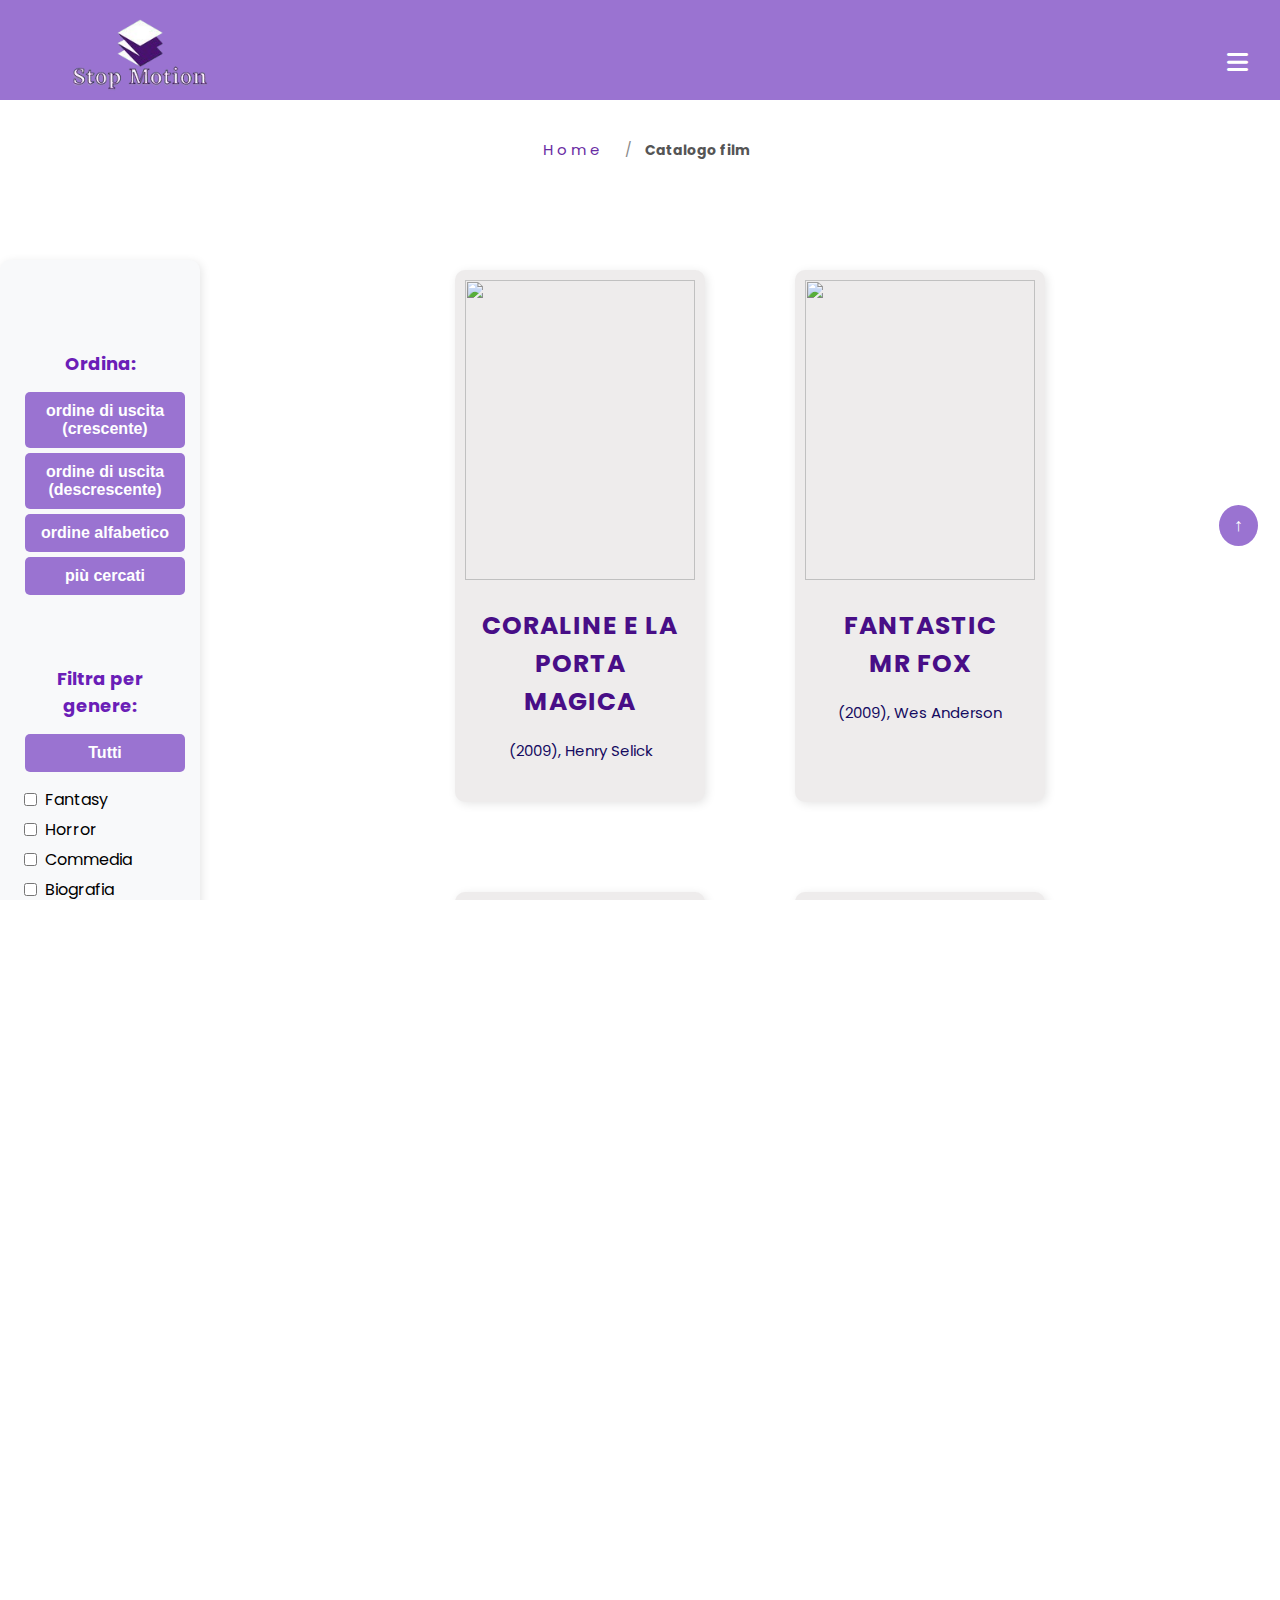
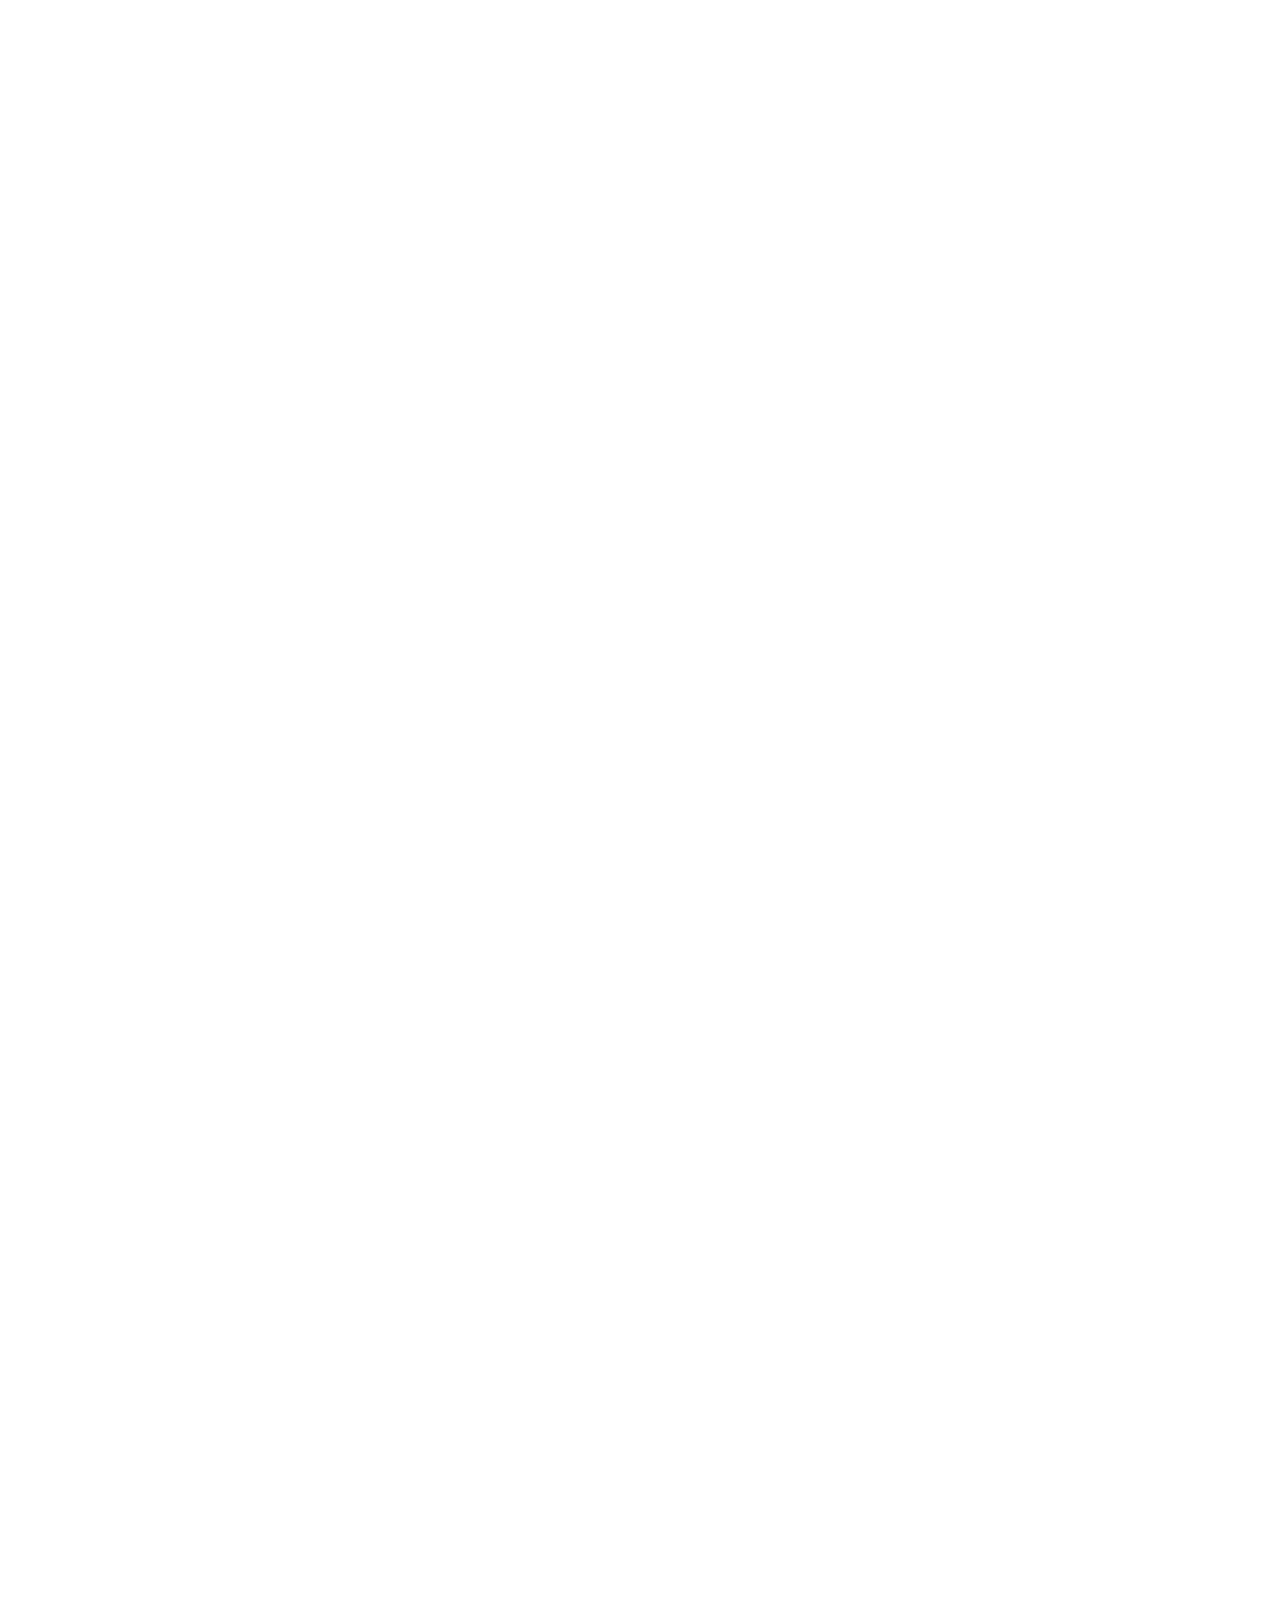
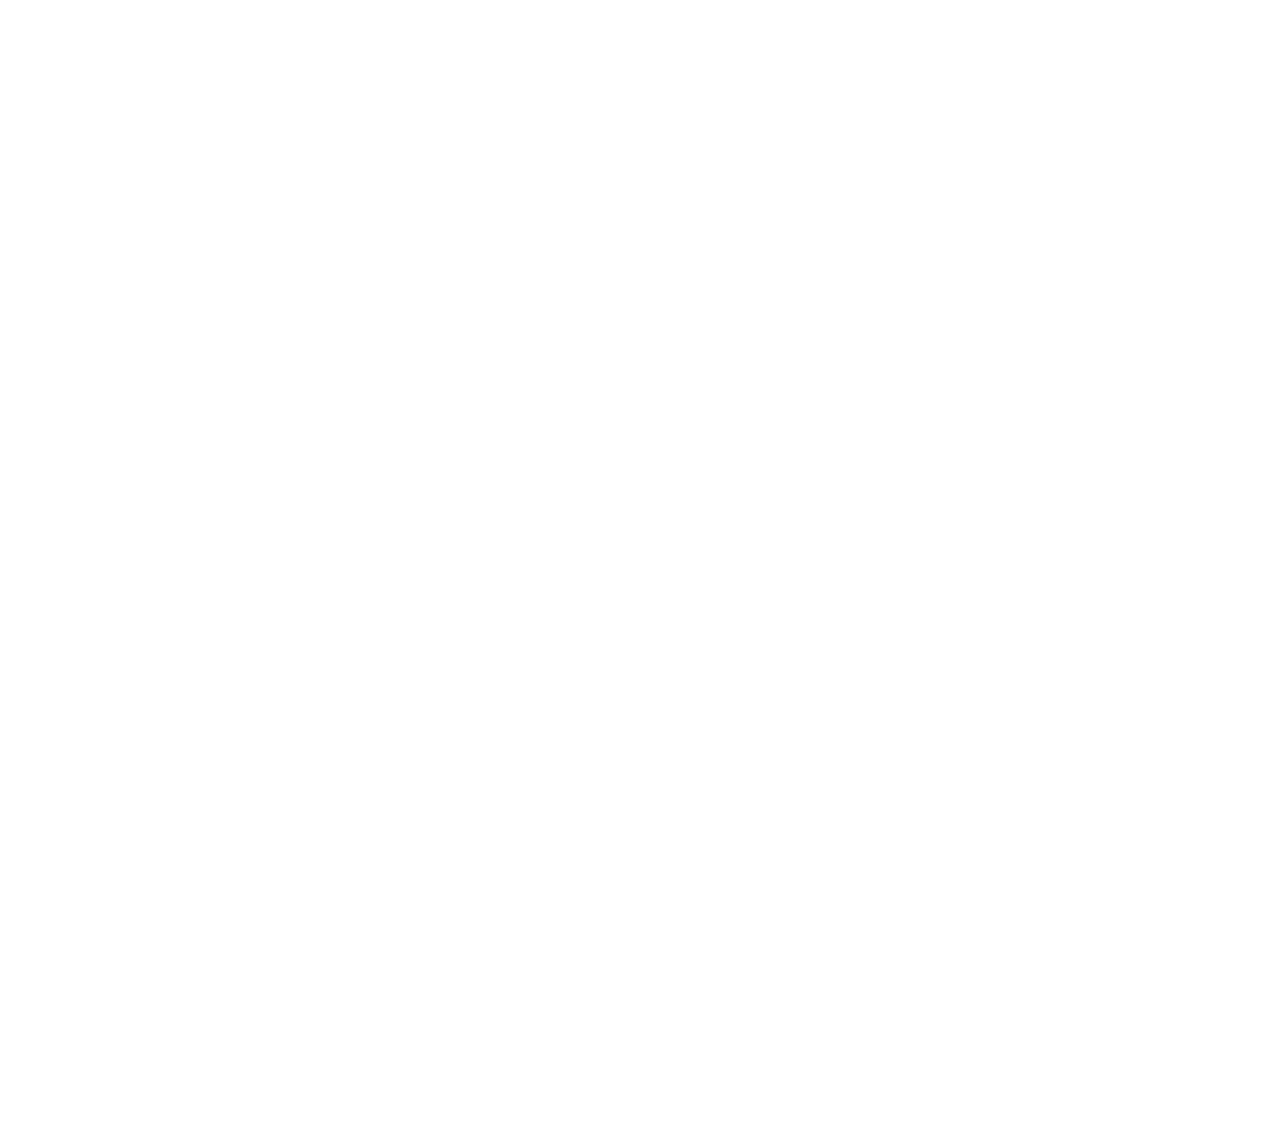
==== catalogo.html @ 1bb4f814 "Add files via upload" ====
<!DOCTYPE html>
<html lang="it">
<head>
    <meta charset="UTF-8">
    <meta name="viewport" content="width=device-width, initial-scale=1.0">
    <title>Catalogo film</title>


    <link rel="icon" href="favicon.png" type="image/png">
    
    <link rel="stylesheet" href="style.css">
    <link rel="stylesheet" href="https://cdnjs.cloudflare.com/ajax/libs/font-awesome/6.7.2/css/all.min.css" integrity="sha512-Evv84Mr4kqVGRNSgIGL/F/aIDqQb7xQ2vcrdIwxfjThSH8CSR7PBEakCr51Ck+w+/U6swU2Im1vVX0SVk9ABhg==" crossorigin="anonymous" referrerpolicy="no-referrer" />

    <link rel="schema.DC" href="http://purl.org/dc/elements/1.1/"/>

    <META name="DC.Title" content="Stop Motion"/>
    <META name="DC.Creator" content="Sofia Olivieri"/>
    <META name="DC.Subject" content="film in stop motion"/>
    <META name="DC.Description" content="Un catalogo contenete i film più importanti realizzati in stop motion"/>
    <META name="DC.Publisher" content="Github Pages"/>
    <META name="DC.Date" content="2/3/25"/>
    <META name="DC.Type" content="Catalogo web"/>
    <META name="DC.Format" content="Sito web"/>
    <META name="DC.Source" content="Catalogo film in stop motion"/>
    <META name="DC.Language" content="It"/>
    
</head>
<body>
    <header>
        <div class="wrapper">
            <div class="logo">
                <a href="index.html">
                    <img src="logo.png" alt="Logo">
                </a>
            </div>
    
            <button class="menu-toggle" aria-label="Toggle menu">
                <i class="fa-solid fa-bars"></i>
            </button>
    
            <nav class="nav-menu">
                <a href="index.html">Home</a>
                <a href="catalogo.html">Catalogo film</a>
                <a href="#">Registi e non</a>
                <a href="#">Tecniche</a>
                <a href="storia.html">Storia della stop motion</a>
                <a href="#">Tipologie</a>
                <a href="#">Controversie e questioni</a>
                <a href="login.html" class="profile-icon">
                    <i class="fa-solid fa-user"></i>
                </a>
            </nav>   
        </div>
    </header>
    
<nav class="breadcrumb-nav" aria-label="breadcrumb">
    <ol class="breadcrumb">
        <li><a href="index.html">Home</a></li>
        <li class="current">Catalogo film</li>
    </ol>
</nav>
<div class="catalog-container">

    <aside class="filter-sidebar">
        <h3>Ordina:</h3>
        <button class="filter-btn" data-filter="all">ordine di uscita (crescente)</button>
        <button class="filter-btn" data-filter="all">ordine di uscita (descrescente)</button>
        <button class="filter-btn" data-filter="all">ordine alfabetico</button>
        <button class="filter-btn" data-filter="all">più cercati</button>

        <h3>Filtra per genere:</h3>

        <button class="filter-btn active" data-filter="all">Tutti</button>


        <div class="filter-options">
            <label>
                <input type="checkbox" class="genre-checkbox" value="fantasy"> Fantasy
            </label>
            <label>
                <input type="checkbox" class="genre-checkbox" value="horror"> Horror
            </label>
            <label>
                <input type="checkbox" class="genre-checkbox" value="comedy"> Commedia
            </label>
            <label>
                <input type="checkbox" class="genre-checkbox" value="comedy"> Biografia
            </label>
            <label>
                <input type="checkbox" class="genre-checkbox" value="comedy"> Per bambini
            </label>
        </div>
        <div class="filter-options">
            <h3>Filtra per regista:</h3>
            <select id="filmmaker-filter">
                <option value="all">Tutti</option>
                <option value="filmmaker1">Regista 1</option>
                <option value="filmmaker2">Regista 2</option>
                <option value="filmmaker3">Regista 3</option>
            </select>
        </div>        
    </aside>

    <div class="catalog-card-container">
        <a href="item.html" class="card-ink">
        <div class="card">
            <img src="immagini film/coraline.jpg">
            <div class="card-content">
                <h5>Coraline e la porta magica</h5>
                <p>(2009), Henry Selick</p>
            </div>
        </div>
        </a>

        <div class="card">
            <img src="immagini film/fantastic-mr-fox.jpg">
            <div class="card-content">
                <h5>Fantastic Mr Fox</h5>
                <p>(2009), Wes Anderson</p>
            </div>
        </div>

        <div class="card">
            <img src="immagini film/galline-in-fuga.jpg">
            <div class="card-content">
                <h5>Galline in fuga</h5>
                <p>(2000), Peter Lord - Nick Park</p>
            </div>
        </div> 

        <div class="card">
            <img src="immagini film/il-piccolo-principe.jpg">
            <div class="card-content">
                <h5>Il piccolo principe</h5>
                <p>(2015), Mark Osborne</p>
            </div>
        </div>

        <div class="card">
            <img src="immagini film/king-kong.jpg">
            <div class="card-content">
                <h5>King Kong</h5>
                <p>(1933), Merian C. Cooper - Ernest B. Schoedsack</p>
            </div>
        </div>

        <div class="card">
            <img src="immagini film/kubo-e-la-spada-magica.jpg">
            <div class="card-content">
                <h5>Kubo e la spada magica</h5>
                <p>(2016), Travis Knight</p>
            </div>
        </div> 

        <div class="card">
            <img src="immagini film/la-casa-lobo.jpg">
            <div class="card-content">
                <h5>La casa lobo</h5>
                <p>(2018), Cristóbal León - Joaquín Cociña</p>
            </div>
        </div>
        <div class="card">
            <img src="immagini film/mary-e-max.jpg">
            <div class="card-content">
                <h5>Mary & Max</h5>
                <p>(2009), Adam Elliot</p>
            </div>
        </div>

        <div class="card">
            <img src="immagini film/pinocchio.jpg">
            <div class="card-content">
                <h5>Pinocchio</h5>
                <p>(2022), Guillermo del Toro - Mark Gustafson</p>
            </div>
        </div> 

        <div class="card">
            <img src="immagini film/la-mia-vita-da-zucchina.jpg">
            <div class="card-content">
                <h5>La mia vita da zucchina</h5>
                <p>(2016), Claude Barras</p>
            </div>
        </div>

        <div class="card">
            <img src="immagini film/the-nightmare-before-christmas.jpg">
            <div class="card-content">
                <h5>The nightmare before Christmas</h5>
                <p>(1993), Henry Selick</p>
            </div>
        </div>

        <div class="card">
            <img src="immagini film/shaun-vita-da-pecora.jpg">
            <div class="card-content">
                <h5>Shaun vita da pecora</h5>
                <p>(2015), Mark Burton - Richard Starzak</p>
            </div>
        </div> 
    </div class="catalog-card-container">
    </div>
</div>
<div class="pagination">
    <button id="prevPage">« Precedente</button>
    <span id="pageNumbers"></span>
    <button id="nextPage">Successiva »</button>
</div>

<footer>
    <div class="footer-search">
        <input type="text" placeholder="Cerca..." class="search-input">
        <button class="search-button"><i class="fa fa-search"></i></button>
    </div>                
    <div class="footer-social">
        <p>Seguici sui social</p>
        <i class="fa-brands fa-instagram"></i>
        <i class="fa-brands fa-youtube"></i>
        <i class="fa-brands fa-tiktok"></i>
    </div>
    
    <div class="post-footer-desktop">
        <p>Tutti i diritti sui contenuti di questo sito (nomi, immagini, testi ed altro) sono di proprietà dei rispettivi autori, sotto la tutela delle leggi internazionali sul copyright/trademark.

        Questo progetto è totalmente amatoriale e privo di scopi di lucro da parte dell'autore. </p>
        <p> 
        <a href="plan.html" title="Vai al project plan">Web project plan</a></p>
    </div>
</footer> 
<button id="backToTop" title="Back to top">↑</button>
<script src="script.js"></script>
</body>
</html>
---- style.css ----
@import url('https://fonts.googleapis.com/css2?family=Poppins:ital,wght@0,100;0,200;0,300;0,400;0,500;0,600;0,700;0,800;0,900;1,100;1,200;1,300;1,400;1,500;1,600;1,700;1,800;1,900&display=swap'); 
@import url('https://fonts.googleapis.com/css2?family=Pacifico&family=Poppins:ital,wght@0,100;0,200;0,300;0,400;0,500;0,600;0,700;0,800;0,900;1,100;1,200;1,300;1,400;1,500;1,600;1,700;1,800;1,900&display=swap');

{
    margin: 0;
    padding: 0;
}
body{
    font-family: 'Poppins';
    text-align: center;
    margin: 0;
}
.wrapper{
    max-width: 100%;
    margin: 0 auto;
    padding: 0 60px;
}
html, body {
    width: 100%;
    overflow-x: hidden;
}
header{
    width: 100%;
    height: 100px;
    position: fixed;
    z-index: 1001;
    background: #9a73d1;
}

nav{
    float: right;
    line-height: 100px;  
    margin-bottom: 0;
    position: relative;
    z-index: 1002;
}

nav a{
    text-decoration: none;
    font-family: 'Poppins';
    letter-spacing: 4px;
    font-size: 15px;
    color: #fff;
    padding: 36px 10px;
    margin: 0 2px;
    line-height: normal;
}
nav a:hover{
    background: #fff;
    color: #692ca3;
    font-weight: 700;
}
.profile-icon {
    font-size: 20px;
    color: #fff;
    margin-left: 15px;
    text-decoration: none;
}

.profile-icon:hover {
    color: #5c218f;
}

.banner-area{
    background-image: url('banner.gif');
    background-size: cover;
    background-position: center center;
    top: 0px;
    height: 60vh;
    width: 100%;
    position: relative; 
    margin-top: 100px;
    z-index: 1;
}
.banner-area:after{
    content: '';
    position: absolute;
    top: 0;
    left: 0;
    display: block;
    width: 100%; 
    height: 100%;
    background: #4c1978;
    opacity: .7;
    z-index: -1;
}
.banner-area h1{
    padding-top: 8%;
    font-size: 88px;
    color: #fff;
    margin-bottom: 0px;
    margin-top: 0px;
}
.banner-area h2{
    padding-top: 0%;
    font-size: 30px;
    color: #fff;
    margin-top: 0px;
    margin-bottom: 0px;
}
.content-area {
    width: 100%;
    min-height: 800px;
    position: relative;
    background: #fff;
    padding-bottom: 0px;
}
.content-area h2{
    font-size: 40px;
    margin: 0;
    padding-top: 30px;
    letter-spacing: 4px;
}
.content-area p {padding: 2% 0;
    line-height: 30px;
    text-align: justify;
}
.image {
    width: 350px;
    height: auto;
    float: right;
    margin-left: 50px;
    margin-bottom: 30px;
}

.clearfix::after {
    content: "";
    clear: both;
    display: table;
}
h2 {
    color: rgb(107, 30, 183); 
    font-size: 30px;
}
h3 {
    color: rgb(107, 30, 183); 
    font-size: 30px;
    margin-top: 70px;
}
h4 {
    color: rgb(107, 30, 183); 
    font-size: 30px;
    margin-top: 100px;
    text-align: left;
    margin-left: 100px;
    margin-bottom: 5px;
}
p {
    color: rgb(20, 10, 96) !important; 
}
button {
    background-color: #5c218f;
    color: white;
    padding: 15px 32px;
    text-align: center;
    text-decoration: none;
    display: inline-block;
    font-size: 16px;
    margin: 4px 2px;
    cursor: pointer;
    border: none;
    border-radius: 4px;
    transition: transform 0.3s ease;
}
button:hover {
    background-color: #a26dd3;
    transform: scale(1.1);
}


.card-container {
    display: flex;
    grid-template-columns: repeat(3, 1fr);
    gap: 20px; 
    justify-content: center;
    padding: 20px;
    flex-wrap: wrap;
    gap: 20px;
    width: 100%
}

.wide-card {
    grid-column: span 2;
    width: 100%;
    min-width: 350px;
}

.wide-card{
    width: 100%;
    background-color: #f0f0f0;
    border-radius: 8px;
    overflow: hidden;
    box-shadow: 0px 2px 4px rgba(0,0,0,0.2);
    margin: 60px;
}

.card img{
    width: 100%;
    height: 300px;
}
.card-content{
    padding: 16px;
}
.card-content h5{
    font-size: 25px;
    margin-bottom: 8px;
    color: #480e87; 
    margin-top: 4px;
}
.card-content p{
    color: #666;
    font-size: 15px;
    line-height: 1.3;
}
.card-content .btn{
    display: inline-block;
    padding: 8px 16px;
    background-color: #480e87;
    text-decoration: none;
    border-radius: 4px;
    margin-top: 16px;
    color: #fff;
}
.wide-card-content .btn:hover {
    background-color: #a26dd3;
}
.box-area {
    min-height: 100vh;
    display: flex;
    flex-direction: column;
}

.content-area {
    flex: 1;
}
footer {
    background-color: #9a73d1;
    color: rgb(252, 252, 252);
    text-align: center;
    padding: 50px 20px;
    width: 100%;
    min-height: 200px;
    display: flex;
    flex-direction: column;
    justify-content: center;
    align-items: center;
    margin-bottom: 0;
    z-index: 1;
    position: relative;
}

.footer-social {
    margin-bottom: 20px;
}

.footer-social p {
    font-size: 18px;
    font-weight: 600;
    margin-bottom: 10px;
}

.footer-social i {
    font-size: 30px;
    margin: 0 10px;
    color: white;
    cursor: pointer;
    transition: color 0.3s ease-in-out;
}

.footer-social i:hover {
    color: #d4c1eb;
}

.post-footer-desktop, .post-footer-mobile {
    font-size: 16px;
    margin-top: 10px;
}
.post-footer-mobile {
    display: none;
}

@media (max-width: 768px) {
    .post-footer-mobile {
        display: block;
    }
    
    .post-footer-desktop {
        display: block;
    }
}

.post-footer-mobile p {
    margin: 5px 0;
}
@media (max-width: 768px) {
}
html, body {
    height: 100%;
    margin: 0;
    padding: 0;
    width: 100%;
}
.box-area {
    display: flex;
    flex-direction: column;
    min-height: 100vh;
}
.footer-search {
    display: flex;
    align-items: center;
    gap: 10px;
    margin-top: 20px;
}

.search-input {
    padding: 10px;
    font-size: 16px;
    border: none;
    border-radius: 4px;
    width: 200px;
}

.search-button {
    background-color: #5c218f;
    color: white;
    border: none;
    padding: 10px;
    cursor: pointer;
    border-radius: 4px;
}

.search-button:hover {
    background: #ffffff;
    color:rgb(107, 30, 183) 
}
header nav {
    float: right;
    line-height: 100px;  
    margin-bottom: 0;
}

.breadcrumb-nav {
    display: block;
    width: 100%;
    text-align: center;
    padding: 10px 0;
    background: #ffffff;
    font-size: 14px;
    clear: both;
    position: relative;
    z-index: 1000;
    margin-top: 90px;
}

.breadcrumb {
    list-style: none;
    display: flex;
    justify-content: center;
    gap: 8px;
    padding: 0;
    margin: 0;
}

.breadcrumb li {
    display: inline-block;
    margin: 0;
}

.breadcrumb li:not(:last-child)::after {
    content: " / ";
    margin: 0 5px;
    color: #888;
}

.breadcrumb li a {
    text-decoration: none;
    color: #692ca3;
}

.breadcrumb li a:hover {
    text-decoration: underline;
}

.breadcrumb .current {
    color: #555;
    font-weight: bold;
}

.nav-menu {
    display: flex;
    gap: 15px;
    z-index: 999;
}


.menu-toggle {
    display: none;
    background: none;
    border: none;
    font-size: 24px;
    cursor: pointer;
    color: #fff;
    position: relative;
    top: -10px;
    padding: 10px;
}
.menu-toggle:hover {
    background-color: #fff;
    color: #9a73d1; 
    border-radius: 5px;
    transition: background-color 0.3s ease;
}

@media (max-width: 1790px) {
    .nav-menu {
        display: none;
        flex-direction: column;
        position: absolute;
        top: 100px;
        left: 0;
        width: 100%;
        background: #9a73d1;
        text-align: center;
        padding: 20px 0;
    }

    .nav-menu a {
        display: block;
        padding: 10px;
    }

    .menu-toggle {
        display: block;
        position: absolute;
        right: 20px;
        top: 35px;
    }

    .nav-menu.active {
        display: flex;
    }
}

.catalog-container {
    display: flex;
    gap: 20px;
    align-items: flex-start;
    margin-top: 250px;
}

.filter-sidebar {
    background: #f8f9fa;
    padding: 20px;
    border-radius: 10px;
    box-shadow: 2px 2px 10px rgba(0, 0, 0, 0.1);
    width: 200px;
    min-height: auto;
    margin-top: 10px; 
}


.filter-sidebar h3 {
    font-size: 18px;
    margin-bottom: 15px;
    text-align: center;
}


.filter-btn {
    display: block;
    width: 100%;
    padding: 10px;
    margin: 5px 0;
    border: none;
    border-radius: 5px;
    background: #9a73d1;
    color: white;
    font-size: 16px;
    cursor: pointer;
    transition: background 0.3s ease;
}

.filter-btn {
    padding: 10px 15px;
    margin: 5px;
    border: none;
    cursor: pointer;
    border-radius: 5px;

}
  
    .filter-options {
    margin-top: 15px;
}

.filter-options label {
    display: flex;
    align-items: center;
    font-size: 16px;
    margin: 5px 0;
    cursor: pointer;
}

.filter-options input[type="checkbox"] {
    margin-right: 8px;
    cursor: pointer;
}

@media (max-width: 768px) {
    .filter-sidebar {
        width: 100%;
        text-align: center;
    }
    url(https://f597khxo.live.codepad.app/immagini%20film/galline-in-fuga.jpg)$0
    .filter-btn {
        width: auto;
        display: inline-block;
    }
}

.catalog-card-container {
    display: grid;
    grid-template-columns: repeat(3, minmax(200px, 1fr));
    gap: 90px;
    justify-content: center;
    padding: 20px;
    max-width: 1200px;
    margin: 0 auto;
}

@media (max-width: 1300px) {
    .catalog-card-container {
        grid-template-columns: repeat(2, minmax(180px, 1fr));
    }
}

@media (max-width: 850px) {
    .catalog-card-container {
        grid-template-columns: 1fr;
    }
}

.catalog-card {
    width: 100%;
    background: rgb(238, 236, 236);
    padding: 10px;
    box-shadow: 2px 2px 10px rgba(0, 0, 0, 0.1);
    border-radius: 10px;
    transition: transform 0.3s ease-in-out;
}

.catalog-card:hover {
    transform: scale(1.05);
}

.card {
    width: 250px;
    background: rgb(238, 236, 236);
    padding: 10px;
    box-shadow: 2px 2px 10px rgba(0, 0, 0, 0.1);
    border-radius: 10px;
    transition: transform 0.3s ease, box-shadow 0.3s ease;
    cursor: pointer;
}

.card:hover {
    transform: scale(1.1);
    box-shadow: 4px 4px 20px rgba(0, 0, 0, 0.2);
}

.card-ink {
    text-decoration: none;
    color: inherit;
    display: block;
}


.filter-btn[data-filter="all"] {
    background: #9a73d1; 
    font-weight: bold;
    transition: background 0.3s ease, transform 0.2s ease;
}

.filter-btn[data-filter="all"]:hover {
    background: #5c218f;
    transform: scale(1.05);
}
.pagination {
    display: flex;
    justify-content: center;
    align-items: center;
    margin-top: 20px;
    gap: 8px;
}

.pagination button {
    background-color: #9a73d1;
    color: white;
    border: none;
    padding: 8px 12px;
    cursor: pointer;
    border-radius: 5px;
}

.pagination button:hover {
    background-color: #5c218f;
}

.pagination span {
    font-size: 18px;
    color: white;
    border: none;
    padding: 8px 12px;
    cursor: pointer;
    border-radius: 5px;
}

@media screen and (max-width: 600px) {
    .pagination {
      gap: 4px;
    }
    .pagination button,
    .pagination span,
    .page-btn {
      padding: 4px 8px;
      font-size: 14px;
    }
}


.page-btn {
    background-color: #9a73d1;
    color: white;
    border: none;
    padding: 8px 12px;
    cursor: pointer;
    border-radius: 5px;
}

.page-btn.active {
    background-color: #692ca3;
    color: white;
}


#backToTop {
    position: fixed;
    bottom: 350px;
    right: 20px;
    background-color: #9a73d1;
    color: white;
    border: none;
    padding: 10px 15px;
    cursor: pointer;
    border-radius: 50%;
    font-size: 18px;
    transition: opacity 0.3s ease;
    z-index: 10000;
}

#backToTop:hover {
    background-color: #5c218f;
}

.item-container {
    display: flex;
    flex-direction: column;
    align-items: center;
    justify-content: center;
    text-align: center;
    padding: 40px 20px;
}

.item-image {
    width: 25%;
    max-width: 600px;
    border-radius: 10px;
    box-shadow: 0px 4px 10px rgba(0, 0, 0, 0.2);
}
.item-header {
    display: flex;
    align-items: center;
    justify-content: center;
    gap: 20px; 
    margin-top: 20px;
}

.item-title {
    font-size: 2rem;
    font-weight: bold;
    margin: 0;
    color:#480e87;
}

.share-icon, .like-icon, .dislike-icon {
    font-size: 1.5rem;
    cursor: pointer;
    transition: transform 0.2s ease-in-out;
    color: #9a73d1;
}

.share-icon:hover,
.like-icon:hover,
.dislike-icon:hover {
    transform: scale(1.2);
    color: #5c218f;
}

.item-info {
    text-align: left;
    max-width: 600px;
    margin-top: 20px;
    color:#480e87;
}

.item-info ul {
    list-style-type: disc;
    padding-left: 60px;
}

.item-info li {
    font-size: 1.1rem;
    margin-bottom: 5px;
}
.item-description {
    text-align: left;
    max-width: 100%;
    margin-top: 50px;
    padding-left: 80px;
    padding-right: 80px;
}
.similar-movies {
    margin-top: 20px;
    padding: 0 20px;
}

.similar-movies h3 {
    font-size: 40px;
    margin-bottom: 50px;
    color: #480e87;
}

.simile-cards {
    display: grid;
    grid-template-columns: repeat(3, minmax(250px, 1fr));
    gap: 80px;
    justify-content: center;
    padding: 5px;
    max-width: 1200px;
    margin: 40px auto;
}

.simile-card {
    background: rgb(238, 236, 236);
    padding: 15px;
    box-shadow: 2px 2px 10px rgba(0, 0, 0, 0.1);
    border-radius: 10px;
    transition: transform 0.3s ease-in-out, box-shadow 0.3s ease;
    cursor: pointer;
}

.simile-card:hover {
    transform: scale(1.05);
    box-shadow: 4px 4px 20px rgba(0, 0, 0, 0.2);
}

.simile-card img {
    width: 100%;
    height: 500px;
    object-fit: cover;
    border-radius: 8px;
    margin-bottom: 15px;
}

.simile-card p {
    font-size: 16px;
    color: #480e87;
    text-align: center;
    margin-top: 10px;
}

@media screen and (max-width: 1200px) {
    .item-image {
      width: 90%;
    }
  }


@media (max-width: 1300px) {
    .simile-cards {
        grid-template-columns: repeat(2, minmax(250px, 1fr));
    }
}

@media (max-width: 768px) {
    .simile-cards {
        grid-template-columns: 1fr;
    }
}

@media (max-width: 300px) {
    .simile-card {
        width: 100%;
    }
}

h6 {
    color: #5c218f; 
    font-size: 20px;
    margin-top: 30px;
    text-align: center;
    margin: 10 10px;
    margin-bottom: 30px;
}
.streaming-info {
    display: flex;
    align-items: center;
    margin-left: 50px;
    margin-top: 50px;
}

.streaming-platforms {
    display: flex;
    align-items: center;
    margin-left: 20px;
    gap: 15px;
}

.streaming-platforms a {
    text-decoration: none;
    font-size: 30px;
    transition: transform 0.2s ease;
}


.streaming-platforms a:hover {
    transform: scale(1.2);
}

* {
    box-sizing: border-box;
  }

  .timeline {
    white-space: nowrap;
    overflow-x: hidden;
    margin-bottom: 50px;
    margin-top: 50px;
  }
  
  .timeline ol {
    font-size: 0;
    width: 100vw;
    padding: 250px 0;
    transition: all 1s;
  }
  
  .timeline ol li {
    position: relative;
    display: inline-block;
    list-style-type: none;
    width: 200px;
    height: 3px;
    background: #a26dd3;
    padding-right: 30px;
    margin-left: 50px;
  }
  
  .timeline ol li:last-child {
    width: 280px;
  }
  
  .timeline ol li:not(:first-child) {
    margin-left: 12px;
  }
  
  .timeline ol li:not(:last-child)::after {
    content: "";
    position: absolute;
    top: 50%;
    left: calc(100% + 1px);
    bottom: 0;
    right: 0;
    width: 12px;
    height: 12px;
    transform: translateY(-50%);
    border-radius: 50%;
    background: #ed5d53;
  }
  
  .timeline ol li div {
    position: absolute;
    left: calc(100% + 7px);
    width: 280px;
    padding: 15px;
    font-size: 1rem;
    white-space: normal;
    color: #fff;
    background: #a26dd3;
  } 
  
  .timeline ol li div::before {
    content: "";
    position: absolute;
    top: 100%;
    left: 0;
    width: 0;
    height: 0;
    border-style: solid;
  }
  
  .timeline ol li:nth-child(odd) div {
    top: -16px;
    transform: translateY(-100%);
  }
  
  .timeline ol li:nth-child(odd) div::before {
    top: 100%;
    border-width: 8px 8px 0 0;
    border-color: #9a73d1 transparent transparent transparent;
  }
  
  .timeline ol li:nth-child(even) div {
    top: calc(100% + 16px);
  }
  
  .timeline ol li:nth-child(even) div::before {
    top: -8px;
    border-width: 8px 0 0 8px;
    border-color: transparent transparent transparent #9a73d1;
  }
  
  .timeline time {
    display: block;
    font-size: 1.2rem;
    font-weight: bold;
    margin-bottom: 8px;
  }
  
  .timeline .arrows {
    display: flex;
    justify-content: center;
    margin-top: 40px;
  }
  
  .timeline .arrows .arrow__prev {
    margin-right: 20px;
  }
  
  .timeline .disabled {
    opacity: 0.5;
  }
  
  .timeline .arrows img {
    width: 45px;
    height: 45px;
  }

    @media screen and (max-width: 599px) {
    .timeline ol,
    .timeline ol li {
      width: auto;
    }
  
    .timeline ol {
      padding: 0;
      transform: none !important;
    }
  
    .timeline ol li {
      display: block;
      height: auto;
      background: transparent;
    }
  
    .timeline ol li:first-child {
      margin-top: 25px;
    }
  
    .timeline ol li:not(:first-child) {
      margin-left: auto;
    }
  
    .timeline ol li div {
      position: static;
      width: 94%;
      height: auto !important;
      margin: 0 auto 25px;
      z-index: 10;
    }
  
    .timeline ol li:nth-child(odd) div {
      transform: none;
    }
  
.timeline ol li:nth-child(odd) div::before {
    content: "";
    position: absolute;
    bottom: -8px; 
    left: 20px; 
    width: 0;
    height: 0;
    border-style: solid;
    border-width: 8px 8px 0 8px; 
    border-color: #a26dd3 transparent transparent transparent; 
}

.timeline ol li:nth-child(even) div::before {
    content: "";
    position: absolute;
    top: -8px;
    left: 20px;
    width: 0;
    height: 0;
    border-style: solid;
    border-width: 0 8px 8px 8px;
    border-color: transparent transparent #a26dd3 transparent;
}

  
    .timeline ol li:last-child,
    .timeline ol li:nth-last-child(2) div::before,
    .timeline ol li:not(:last-child)::after,
    .timeline .arrows {
      display: none;
    }
  }

  @media screen and (max-width: 599px) {
    .timeline ol li:first-child {
        margin-left: 0;
        margin-top: 25px;
    }
}

.additional-info {
    display: flex;
    justify-content: space-between;
    align-items: flex-start;
    flex-wrap: nowrap;
    gap: 20px;
    max-width: 100%;
    margin: 40px 60px;
    padding: 20px;
    overflow-x: auto;
  }
  
  .additional-info .text {
    flex: 1 1 auto;
    min-width: 250px;
    padding-right: 40px;
    text-align: left;
    min-width: 250px;
  }
  
  .additional-info .images {
    flex: 0 0 250px;
    max-width: 250px;
    display: flex;
    flex-direction: column;
    gap: 200px;
    padding-right: 20px;

  }
  
  .additional-info .images img {
    width: 200px;
    height: auto;
    object-fit: cover;
    margin-top: 40px;
    margin-left: 0;
    margin-right: 0;
    border-radius: 8px;
    box-shadow: 0px 2px 4px rgba(0,0,0,0.2);
  }
  
 h5{
    font-size: 1.6em;
    color: #5c218f;
    text-transform: uppercase; 
    letter-spacing: 1px;
    padding-bottom: 5px;
    margin-bottom: 15px;
  }
  
  .images-container {
    display: flex;
    flex-direction: column;
    justify-content: flex-end;
    gap: 40px;
    flex-wrap: wrap;
  }
  
  .images-container img {
    width: 60px;
    height: auto; 
    border-radius: 8px;
    margin-top: 90px;
  }

  .additional-info .images img:nth-child(2) {
    width: 350px;
    margin-right: 40px;
  }

  @media (max-width: 768px) {
    .additional-info {
        flex-wrap: nowrap;
        margin: 20px 40px;
        text-align: left;
    }

    .additional-info .text {
        flex: 1 1 auto;
        min-width: auto;
    }

    .additional-info .images {
        flex: 0 0 35%;
        max-width: 200px;
    }
}

.login-container,
.abbonati {
    width: 90%;
    max-width: 500px;
    margin: 80px auto;
    padding: 20px;
    background: #e8e0f2;
    box-shadow: 0px 2px 10px rgba(0, 0, 0, 0.1);
    border-radius: 8px;
    text-align: center;
}

.login-container {
    margin-bottom: 30px;
}

.abbonati {
    margin-top: 30px;
}


.login-container input {
    width: 100%;
    padding: 12px;
    margin-top: 10px;
    border: 1px solid #ddd;
    border-radius: 5px;
    font-size: 1em;
}


.remember-forgot {
    display: flex;
    justify-content: space-between;
    font-size: 0.9em;
    margin: 10px 0;
}

.remember-forgot label {
    display: flex;
    align-items: center;
    gap: 5px;
}

.remember-forgot input[type="checkbox"] {
    margin: 0;
    vertical-align: middle;
    transform: translateY(1px); 
}

.login-container button {
    background: #5c218f;
    color: white;
    padding: 12px;
    width: 100%;
    border: none;
    border-radius: 5px;
    cursor: pointer;
    transition: background 0.3s ease-in-out;
    font-size: 17px;
}

.login-container button:hover {
    background: #a26dd3;
}

.register-link p {
    margin-top: 15px;
    font-size: 0.9em;
}

.register-link a {
    color: #5c218f;
    text-decoration: none;
    font-weight: bold;
}

.register-link a:hover {
    text-decoration: underline;
}

@media (max-width: 768px) {
    .login-container {
        width: 90%;
        margin: 50px auto;
        padding: 15px;
    }
}

.abbonati h2 {
    margin-bottom: 15px;
    color: #5c218f;
    font-size: 30px;
}

.abbonati p {
    font-size: 14px;
    margin-bottom: 20px;
    color: #333;
}

.abbonati form {
    display: flex;
    flex-direction: column;
    gap: 10px;
}

.abbonati form input[type="email"] {
    padding: 10px;
    font-size: 14px;
    border: 1px solid #ddd;
    border-radius: 5px;
}

.abbonati form button {
    padding: 10px;
    font-size: 17px;
    background: #5c218f;
    color: white;
    border: none;
    border-radius: 5px;
    cursor: pointer;
    transition: background 0.3s ease-in-out;
}

.abbonati form button:hover {
    background: #a26dd3;
}

.logo {
    margin: 0;
    padding: 0;
}


.logo img {
    float: left;
    text-align: left;
    width: 160px;
    height: auto;
    margin-top: -25px;
    display: block;
}

.modal {
    display: none; 
    position: fixed;
    z-index: 1000;
    left: 0;
    top: 0;
    width: 100%;
    height: 100%;
    overflow: auto;
    background-color: rgba(0, 0, 0, 0.4);
  }
  

  .modal-content {
    background-color: #fff;
    margin: 15% auto;
    padding: 20px;
    border-radius: 5px;
    width: 80%;
    max-width: 400px;
    text-align: center;
  }
  
  .close {
    float: right;
    font-size: 28px;
    font-weight: bold;
    cursor: pointer;
  }
  
  .login-button {
    display: inline-block;
    margin-top: 15px;
    padding: 8px 16px;
    background-color: #9a73d1;
    color: #ffffff;
    text-decoration: none;
    border-radius: 4px;
  }
  .login-button:hover {
    background-color: #5c218f;
  }

  .strong-link {
    color: #480e87;
    text-decoration: none;
}

.strong-link:visited {
    color: purple;
}

.strong-link:hover {
    color: darkblue;
    text-decoration: underline;
}

.strong-link:active {
    color: red;
}

section ul, section ol {
    margin-left: 20px;
  }


.indice-titolo {
    font-size: 1.5rem;
    color: #5a2a83;
    margin: 20px 0 10px;
  }
  
  .indice-lista {
    list-style: none;
    margin: 0;
    padding: 0;
  }
  
  .indice-lista li {
    margin: 5px 0;
  }
  
  .indice-lista li a {
    text-decoration: none;
    color: #8a2be2;
    font-size: 1.1rem;
  }
  
  .indice-lista li a:hover {
    color: #5a2a83; 
  }
  
  .sezione-titolo {
    font-size: 2rem;
    color: #5a2a83; 
    margin: 30px 0 10px;
  }
  
 .h4-common {
    font-size: 1.5rem;
    color: #8a2be2;
    margin: 20px 0 10px;
  }

.sezione-paragrafo {
    font-size: 1rem;
    line-height: 1.6;
    color: #333;
    margin-bottom: 15px;
  }
  
.container-fluid {
    padding: 20px;
}

#pagina-wpp, .indice-container, .container-fluid, .sezione-titolo, .sezione-paragrafo { 
    text-align: left !important; 
 }

 #pagina-wpp {
    margin-top: 150px; 
    margin-left: 30px;
    text-align: left; 
}

.indice-titolo-principale {
    font-size: 2.5rem;
    color: #5a2a83; 
    margin-bottom: 20px; 
    text-align: center;
}

#pagina-wpp .indice-titolo,
#pagina-wpp .indice-lista,
#pagina-wpp .indice-lista li,
#pagina-wpp .indice-lista li a {
    text-align: left;
}


#layout img {
    max-width: 70%; 
    height: auto;
    max-width: 80%; 
    margin: 0 auto;
    display: block; 
}

@media (max-width: 768px) {
    #layout img {
        max-width: 90%; 
    }
}

@media (max-width: 480px) {
    #layout img {
        max-width: 70%;
    }
}
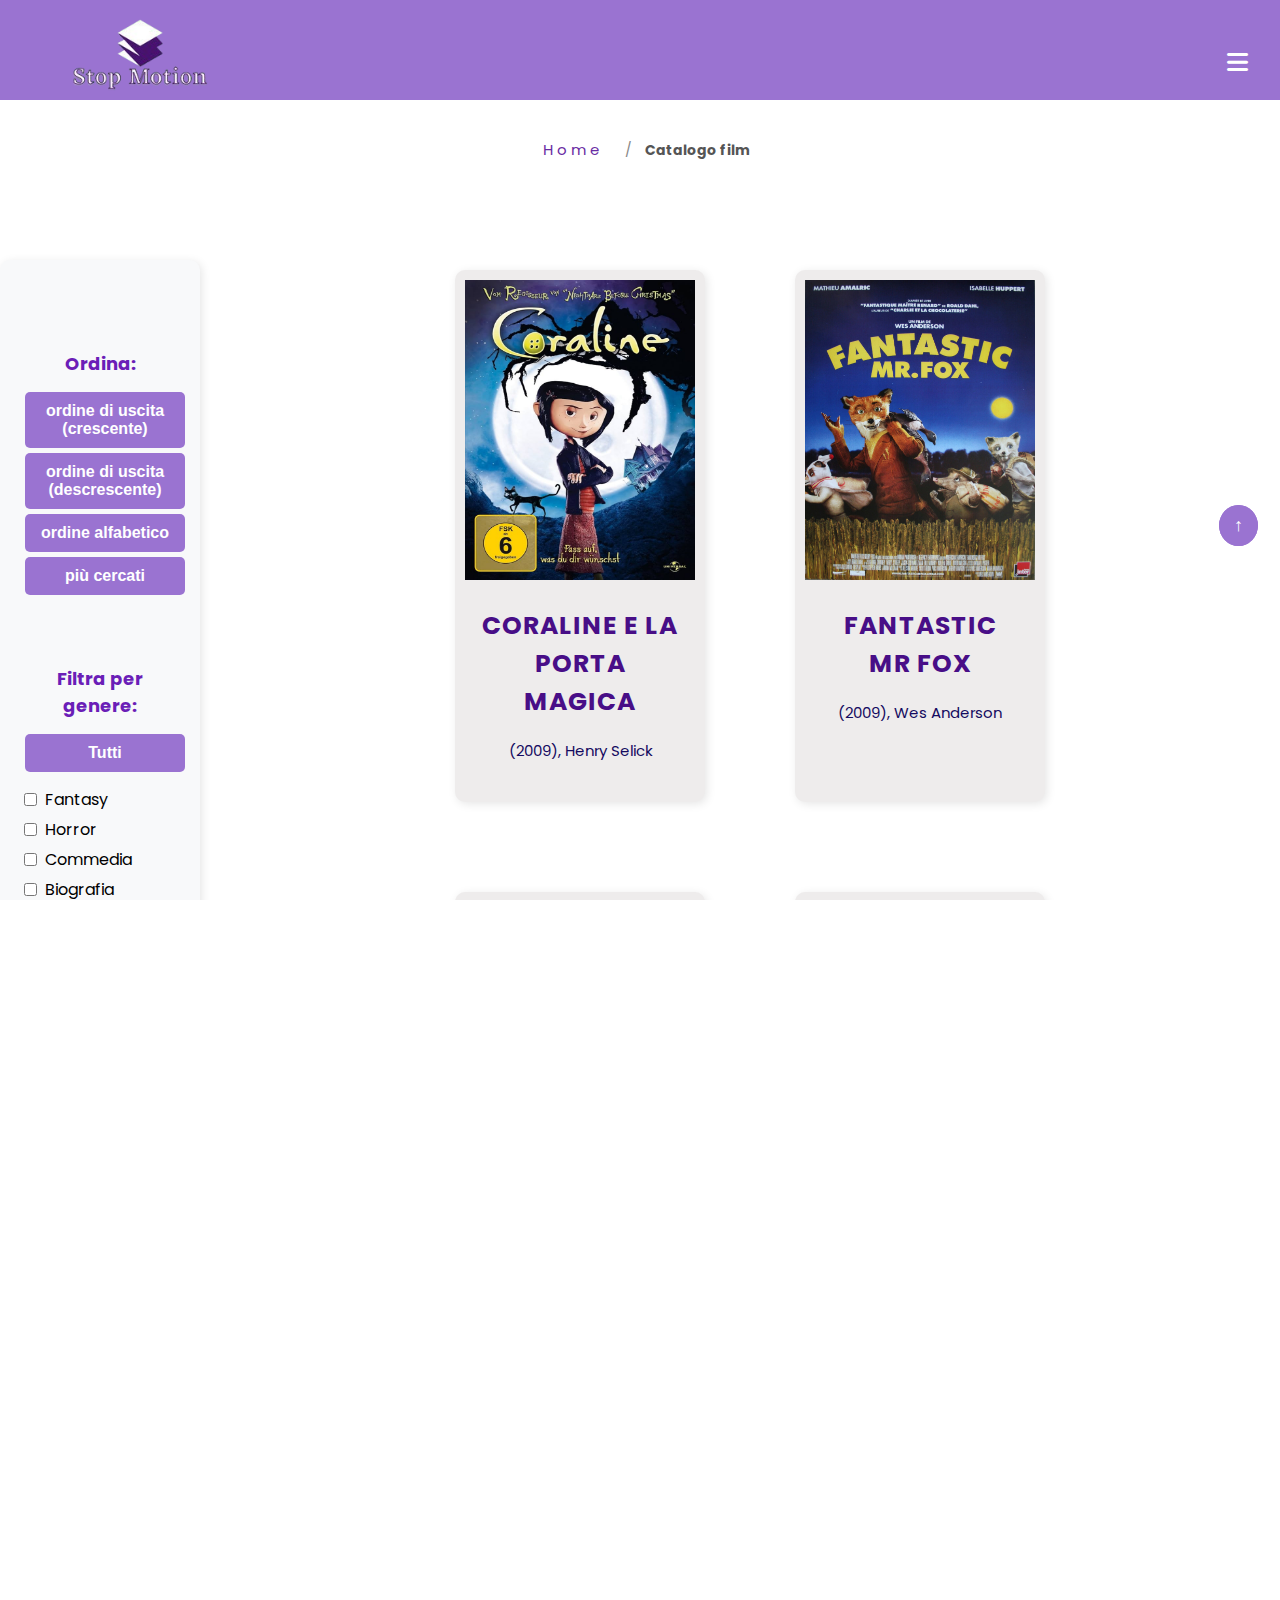
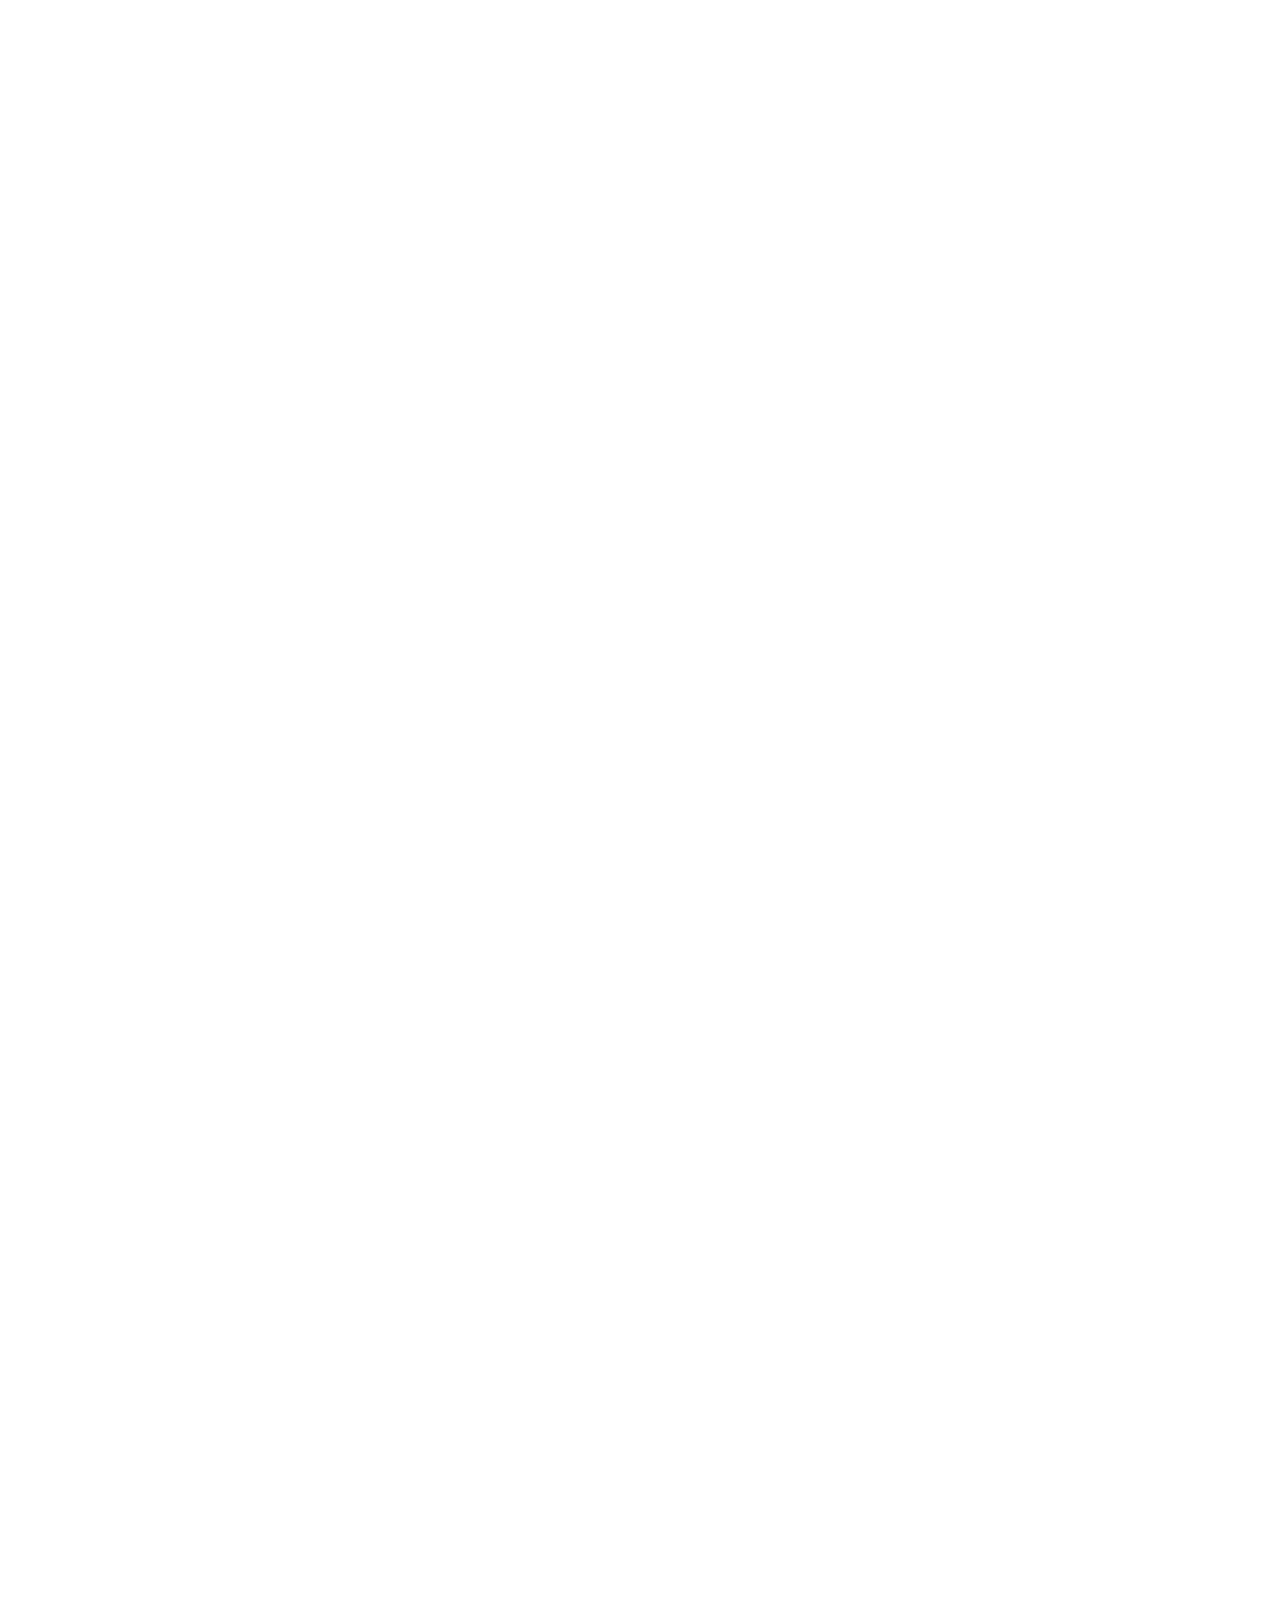
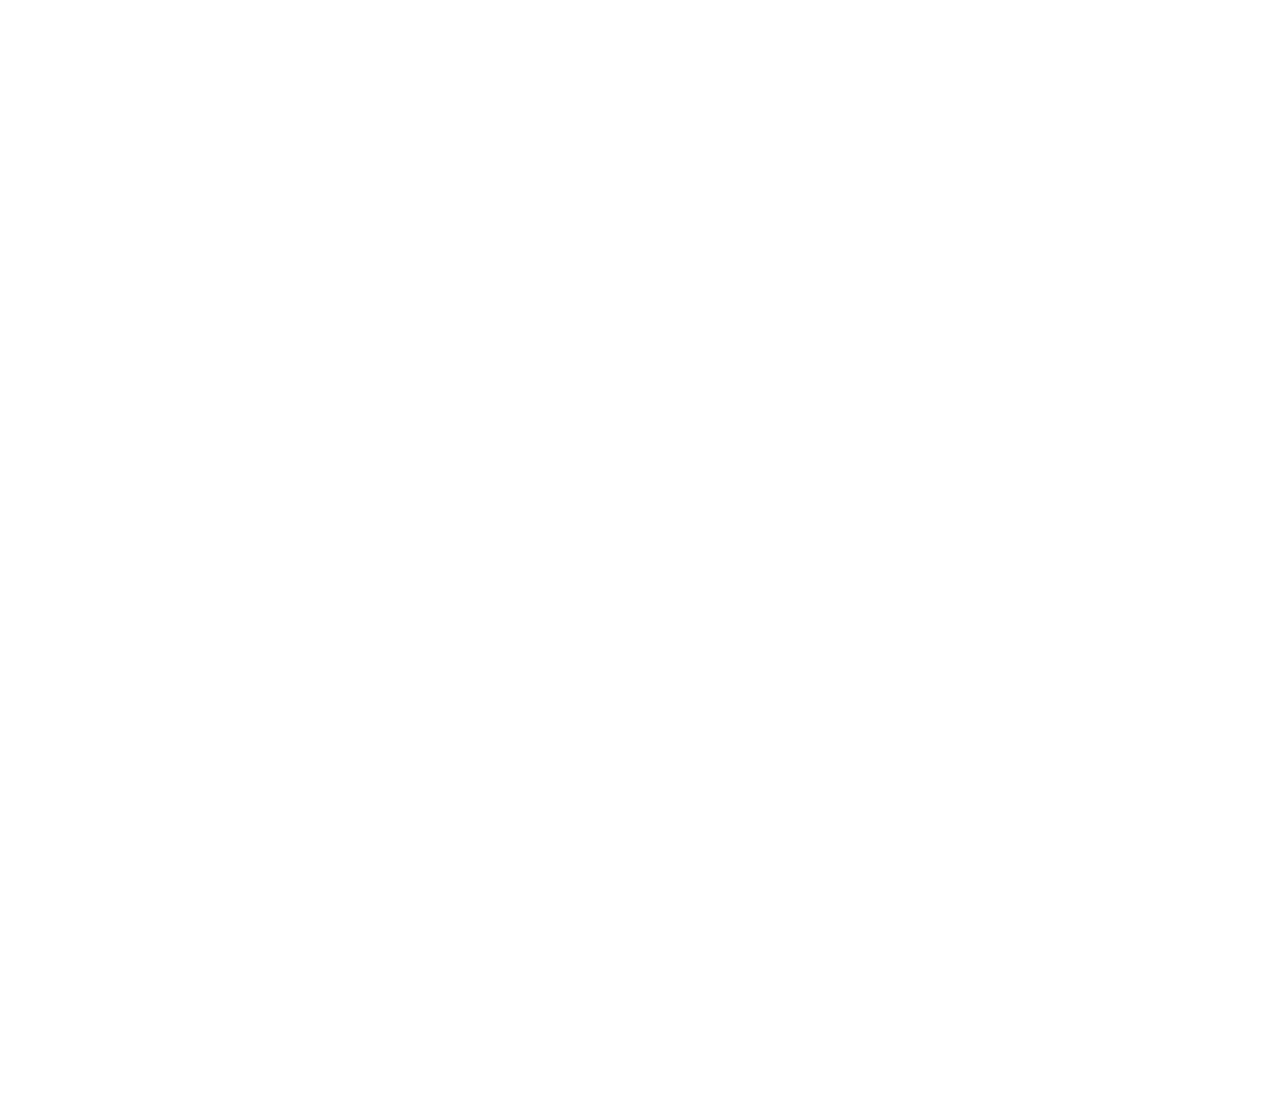
==== commit efded277: "Update catalogo.html" ====
--- a/catalogo.html
+++ b/catalogo.html
@@ -5,9 +5,8 @@
     <meta name="viewport" content="width=device-width, initial-scale=1.0">
     <title>Catalogo film</title>
 
-
     <link rel="icon" href="favicon.png" type="image/png">
-    
+
     <link rel="stylesheet" href="style.css">
     <link rel="stylesheet" href="https://cdnjs.cloudflare.com/ajax/libs/font-awesome/6.7.2/css/all.min.css" integrity="sha512-Evv84Mr4kqVGRNSgIGL/F/aIDqQb7xQ2vcrdIwxfjThSH8CSR7PBEakCr51Ck+w+/U6swU2Im1vVX0SVk9ABhg==" crossorigin="anonymous" referrerpolicy="no-referrer" />
 
@@ -98,7 +97,7 @@
                 <option value="filmmaker2">Regista 2</option>
                 <option value="filmmaker3">Regista 3</option>
             </select>
-        </div>        
+        </div>
     </aside>
 
     <div class="catalog-card-container">
@@ -219,7 +218,7 @@
         <i class="fa-brands fa-tiktok"></i>
     </div>
     
-    <div class="post-footer-desktop">
+    <div class="footer-copyright">
         <p>Tutti i diritti sui contenuti di questo sito (nomi, immagini, testi ed altro) sono di proprietà dei rispettivi autori, sotto la tutela delle leggi internazionali sul copyright/trademark.
 
         Questo progetto è totalmente amatoriale e privo di scopi di lucro da parte dell'autore. </p>
@@ -230,4 +229,8 @@
 <button id="backToTop" title="Back to top">↑</button>
 <script src="script.js"></script>
 </body>
-</html>+</html>
+<button id="backToTop" title="Back to top">↑</button>
+<script src="script.js"></script>
+</body>
+</html>
--- a/style.css
+++ b/style.css
@@ -1424,3 +1424,9 @@
         max-width: 70%;
     }
 }
+#struttura img {
+    max-width: 100%;
+    height: auto;
+    display: block;
+    margin: 0 auto;
+}
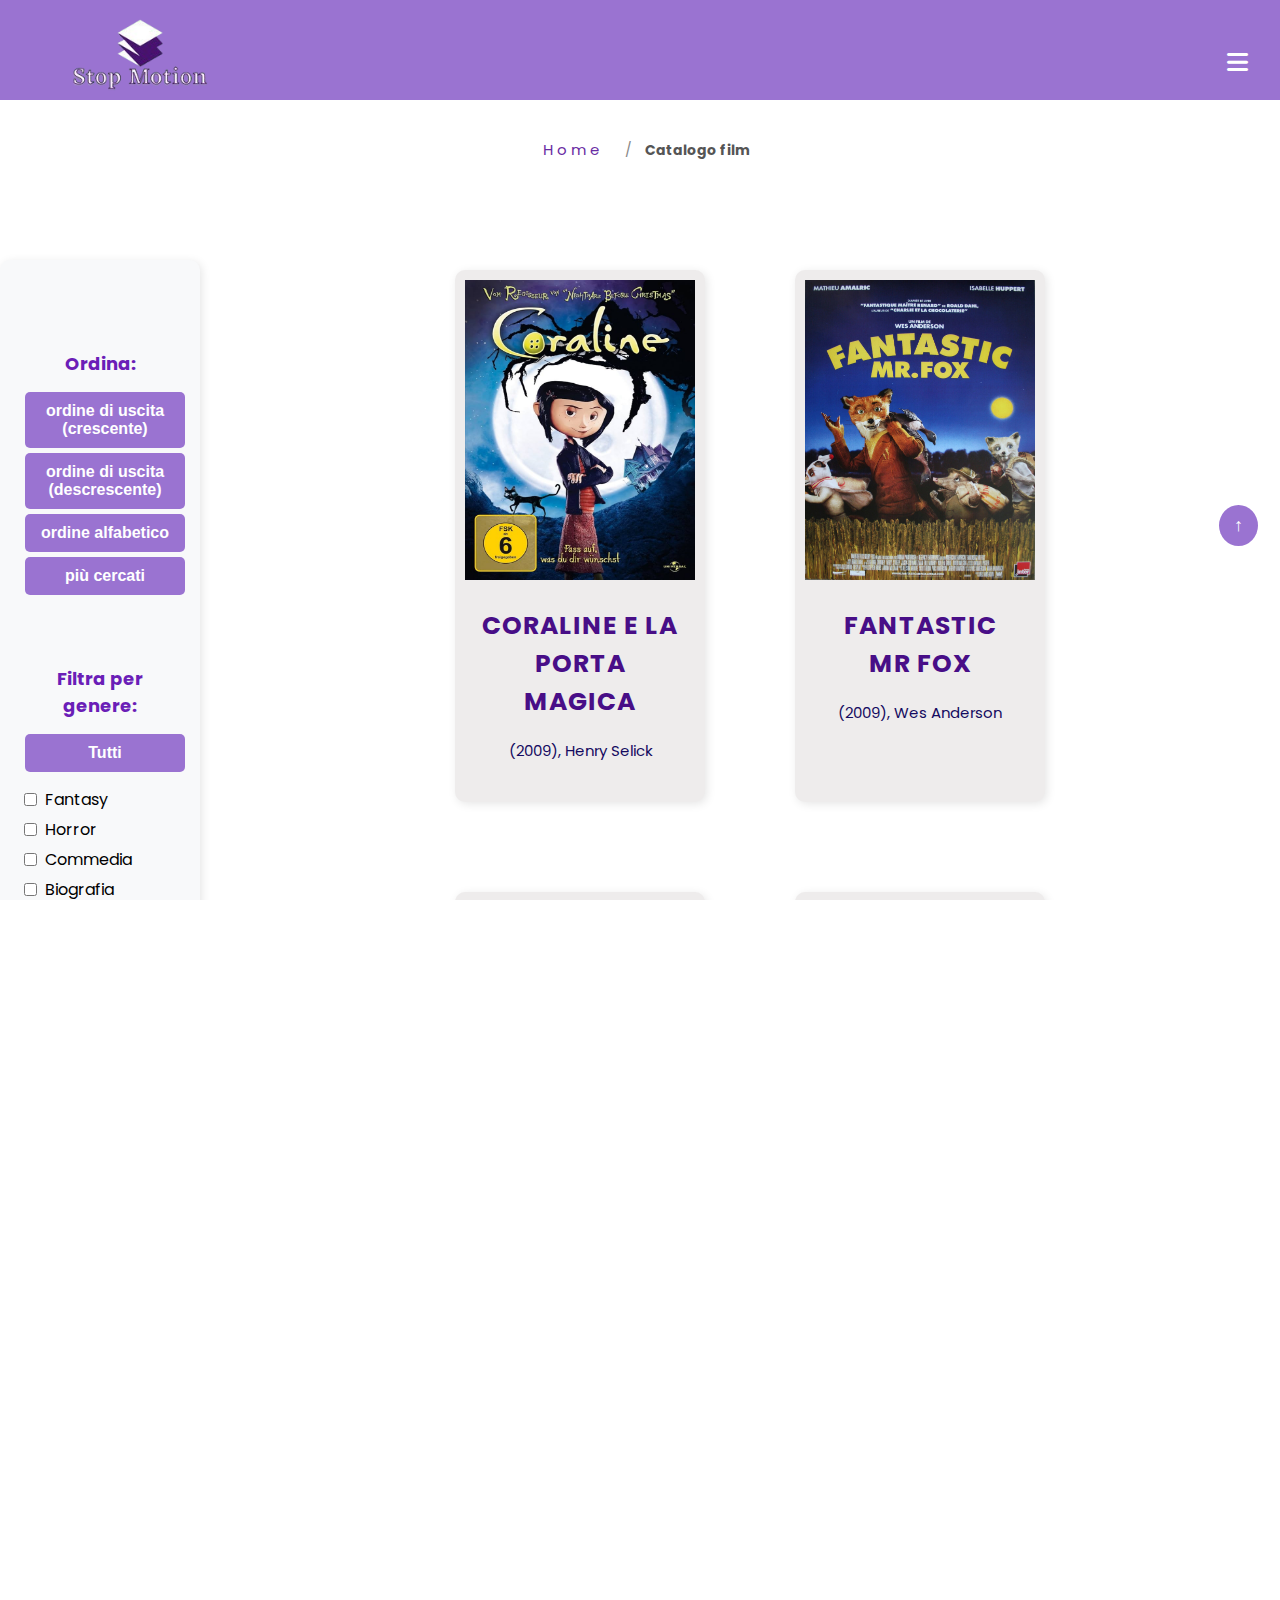
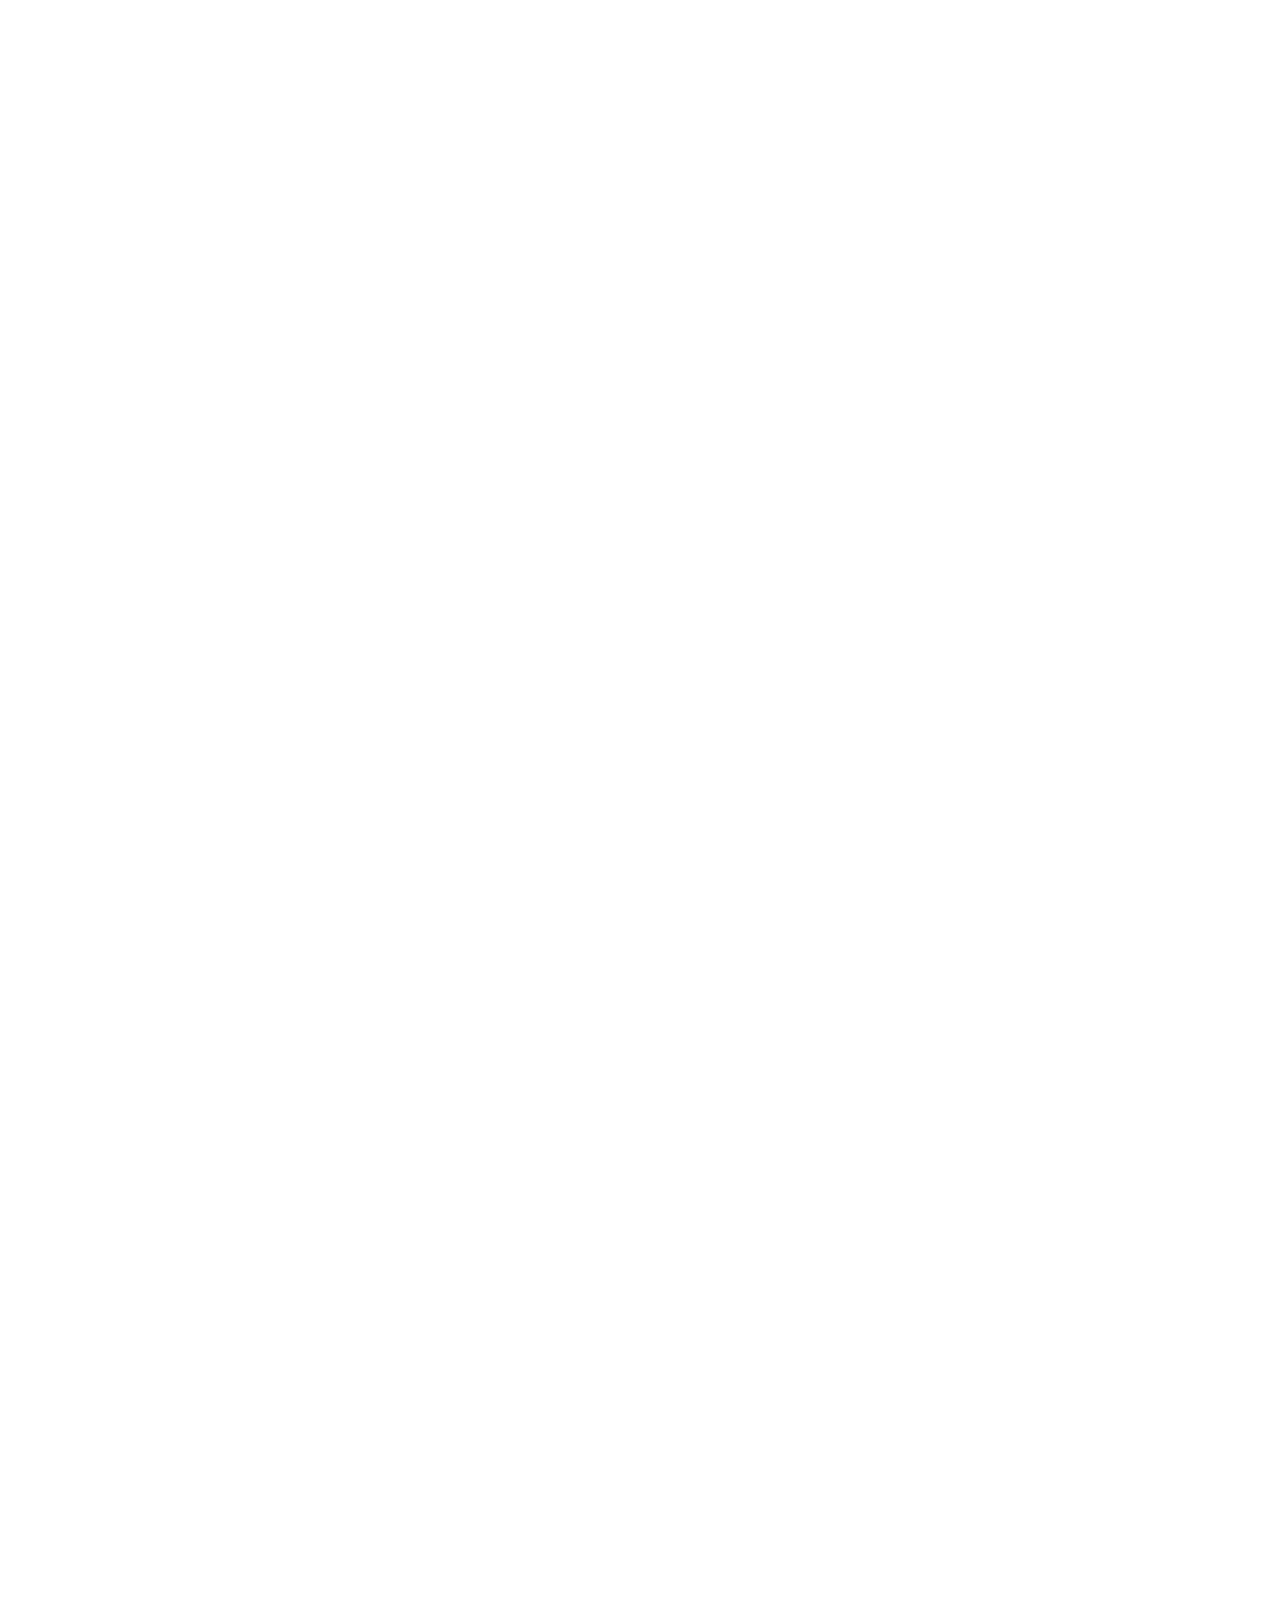
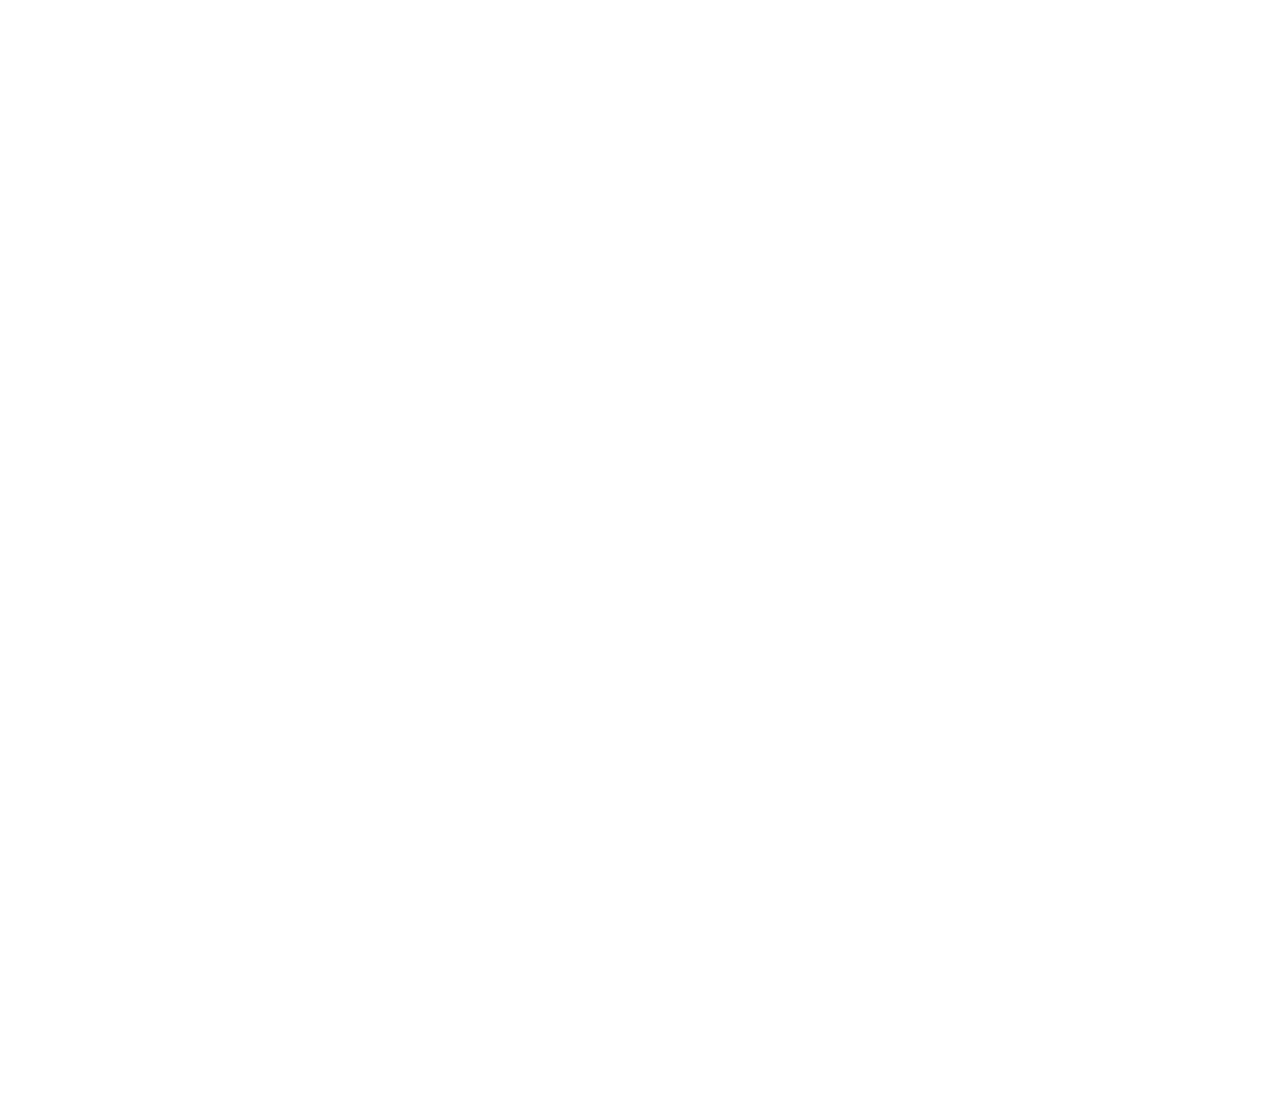
==== commit 7dbb9cae: "Update catalogo.html" ====
--- a/catalogo.html
+++ b/catalogo.html
@@ -230,7 +230,3 @@
 <script src="script.js"></script>
 </body>
 </html>
-<button id="backToTop" title="Back to top">↑</button>
-<script src="script.js"></script>
-</body>
-</html>
